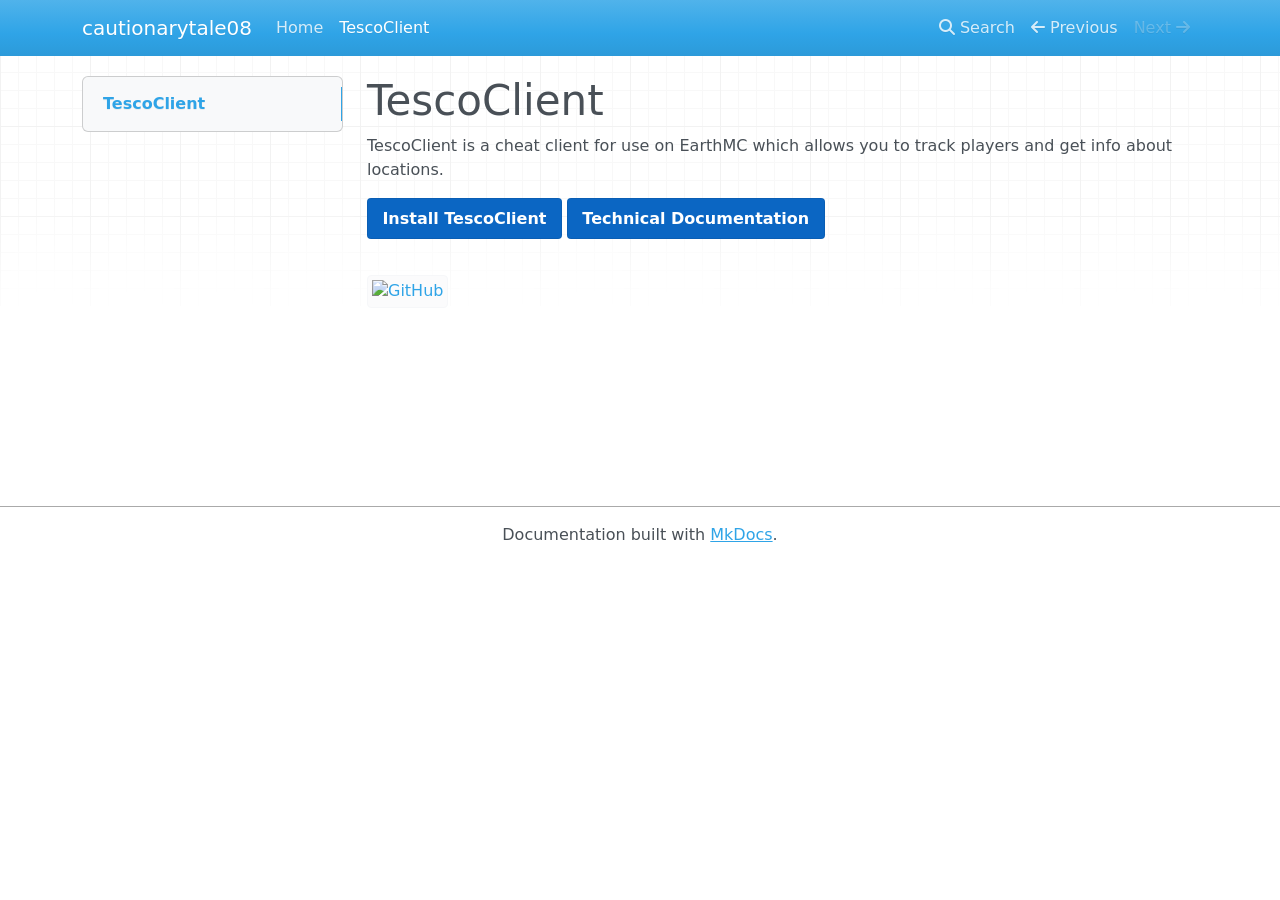
==== tescoclient/index.html @ 6c53c316 "Deployed 817910c with MkDocs version: 1.6.1" ====
<!DOCTYPE html>
<html lang="en" data-bs-theme="light">
    <head>
        <meta charset="utf-8">
        <meta http-equiv="X-UA-Compatible" content="IE=edge">
        <meta name="viewport" content="width=device-width, initial-scale=1.0">
        
        
        <link rel="canonical" href="https://localhost:8000/tescoclient/">
        <link rel="shortcut icon" href="../img/favicon.ico">
        <title>TescoClient - cautionarytale08</title>
        <link href="../css/bootstrap.min.css" rel="stylesheet">
        <link href="../css/fontawesome.min.css" rel="stylesheet">
        <link href="../css/brands.min.css" rel="stylesheet">
        <link href="../css/solid.min.css" rel="stylesheet">
        <link href="../css/v4-font-face.min.css" rel="stylesheet">
        <link href="../css/base.css" rel="stylesheet">
        <link id="hljs-light" rel="stylesheet" href="https://cdnjs.cloudflare.com/ajax/libs/highlight.js/11.8.0/styles/github.min.css" >
        <link id="hljs-dark" rel="stylesheet" href="https://cdnjs.cloudflare.com/ajax/libs/highlight.js/11.8.0/styles/github-dark.min.css" disabled>
        <link href="../css/style.css" rel="stylesheet">
        <script src="https://cdnjs.cloudflare.com/ajax/libs/highlight.js/11.8.0/highlight.min.js"></script>
        <script>hljs.highlightAll();</script> 
    </head>

    <body>
        <div class="navbar fixed-top navbar-expand-lg navbar-dark bg-primary">
            <div class="container">
                <a class="navbar-brand" href="..">cautionarytale08</a>
                <!-- Expander button -->
                <button type="button" class="navbar-toggler" data-bs-toggle="collapse" data-bs-target="#navbar-collapse" aria-controls="navbar-collapse" aria-expanded="false" aria-label="Toggle navigation">
                    <span class="navbar-toggler-icon"></span>
                </button>

                <!-- Expanded navigation -->
                <div id="navbar-collapse" class="navbar-collapse collapse">
                        <!-- Main navigation -->
                        <ul class="nav navbar-nav">
                            <li class="nav-item">
                                <a href=".." class="nav-link">Home</a>
                            </li>
                            <li class="nav-item">
                                <a href="./" class="nav-link active" aria-current="page">TescoClient</a>
                            </li>
                        </ul>

                    <ul class="nav navbar-nav ms-md-auto">
                        <li class="nav-item">
                            <a href="#" class="nav-link" data-bs-toggle="modal" data-bs-target="#mkdocs_search_modal">
                                <i class="fa fa-search"></i> Search
                            </a>
                        </li>
                            <li class="nav-item">
                                <a rel="prev" href=".." class="nav-link">
                                    <i class="fa fa-arrow-left"></i> Previous
                                </a>
                            </li>
                            <li class="nav-item">
                                <a rel="next" class="nav-link disabled">
                                    Next <i class="fa fa-arrow-right"></i>
                                </a>
                            </li>
                    </ul>
                </div>
            </div>
        </div>

        <div class="container">
            <div class="row">
                    <div class="col-md-3"><div class="navbar-expand-md bs-sidebar hidden-print affix" role="complementary">
    <div class="navbar-header">
        <button type="button" class="navbar-toggler collapsed" data-bs-toggle="collapse" data-bs-target="#toc-collapse" title="Table of Contents">
            <span class="fa fa-angle-down"></span>
        </button>
    </div>

    
    <div id="toc-collapse" class="navbar-collapse collapse card bg-body-tertiary">
        <ul class="nav flex-column">
            
            <li class="nav-item" data-bs-level="1"><a href="#tescoclient" class="nav-link">TescoClient</a>
              <ul class="nav flex-column">
              </ul>
            </li>
        </ul>
    </div>
</div></div>
                    <div class="col-md-9" role="main">

<h1 id="tescoclient">TescoClient</h1>
<p>TescoClient is a cheat client for use on EarthMC which allows you to track players and get info about locations. </p>
<p><a class="md-button md-button--primary custom-button" href="install/">Install TescoClient</a>
<a class="md-button custom-button" href="technicalinfo/">Technical Documentation</a></p>
<p><a href="https://github.com/cautionarytale09/tescoclient" target="_blank"><img alt="GitHub" src="https://badgen.net/badge/icon/github?icon=github&amp; label" /></a></p></div>
            </div>
        </div>

        <footer class="col-md-12">
            <hr>
            <p>Documentation built with <a href="https://www.mkdocs.org/">MkDocs</a>.</p>
        </footer>
        <script src="../js/bootstrap.bundle.min.js"></script>
        <script>
            var base_url = "..",
                shortcuts = {"help": 191, "next": 78, "previous": 80, "search": 83};
        </script>
        <script src="../js/base.js"></script>
        <script src="../search/main.js"></script>

        <div class="modal" id="mkdocs_search_modal" tabindex="-1" role="dialog" aria-labelledby="searchModalLabel" aria-hidden="true">
    <div class="modal-dialog modal-lg">
        <div class="modal-content">
            <div class="modal-header">
                <h4 class="modal-title" id="searchModalLabel">Search</h4>
                <button type="button" class="btn-close" data-bs-dismiss="modal" aria-label="Close"></button>
            </div>
            <div class="modal-body">
                <p>From here you can search these documents. Enter your search terms below.</p>
                <form>
                    <div class="form-group">
                        <input type="search" class="form-control" placeholder="Search..." id="mkdocs-search-query" title="Type search term here">
                    </div>
                </form>
                <div id="mkdocs-search-results" data-no-results-text="No results found"></div>
            </div>
            <div class="modal-footer">
            </div>
        </div>
    </div>
</div><div class="modal" id="mkdocs_keyboard_modal" tabindex="-1" role="dialog" aria-labelledby="keyboardModalLabel" aria-hidden="true">
    <div class="modal-dialog">
        <div class="modal-content">
            <div class="modal-header">
                <h4 class="modal-title" id="keyboardModalLabel">Keyboard Shortcuts</h4>
                <button type="button" class="btn-close" data-bs-dismiss="modal" aria-label="Close"></button>
            </div>
            <div class="modal-body">
              <table class="table">
                <thead>
                  <tr>
                    <th style="width: 20%;">Keys</th>
                    <th>Action</th>
                  </tr>
                </thead>
                <tbody>
                  <tr>
                    <td class="help shortcut"><kbd>?</kbd></td>
                    <td>Open this help</td>
                  </tr>
                  <tr>
                    <td class="next shortcut"><kbd>n</kbd></td>
                    <td>Next page</td>
                  </tr>
                  <tr>
                    <td class="prev shortcut"><kbd>p</kbd></td>
                    <td>Previous page</td>
                  </tr>
                  <tr>
                    <td class="search shortcut"><kbd>s</kbd></td>
                    <td>Search</td>
                  </tr>
                </tbody>
              </table>
            </div>
            <div class="modal-footer">
            </div>
        </div>
    </div>
</div>

    </body>
</html>
---- css/brands.min.css ----
/*!
 * Font Awesome Free 6.5.1 by @fontawesome - https://fontawesome.com
 * License - https://fontawesome.com/license/free (Icons: CC BY 4.0, Fonts: SIL OFL 1.1, Code: MIT License)
 * Copyright 2023 Fonticons, Inc.
 */
:host,:root{--fa-style-family-brands:"Font Awesome 6 Brands";--fa-font-brands:normal 400 1em/1 "Font Awesome 6 Brands"}@font-face{font-family:"Font Awesome 6 Brands";font-style:normal;font-weight:400;font-display:block;src:url(../webfonts/fa-brands-400.woff2) format("woff2"),url(../webfonts/fa-brands-400.ttf) format("truetype")}.fa-brands,.fab{font-weight:400}.fa-monero:before{content:"\f3d0"}.fa-hooli:before{content:"\f427"}.fa-yelp:before{content:"\f1e9"}.fa-cc-visa:before{content:"\f1f0"}.fa-lastfm:before{content:"\f202"}.fa-shopware:before{content:"\f5b5"}.fa-creative-commons-nc:before{content:"\f4e8"}.fa-aws:before{content:"\f375"}.fa-redhat:before{content:"\f7bc"}.fa-yoast:before{content:"\f2b1"}.fa-cloudflare:before{content:"\e07d"}.fa-ups:before{content:"\f7e0"}.fa-pixiv:before{content:"\e640"}.fa-wpexplorer:before{content:"\f2de"}.fa-dyalog:before{content:"\f399"}.fa-bity:before{content:"\f37a"}.fa-stackpath:before{content:"\f842"}.fa-buysellads:before{content:"\f20d"}.fa-first-order:before{content:"\f2b0"}.fa-modx:before{content:"\f285"}.fa-guilded:before{content:"\e07e"}.fa-vnv:before{content:"\f40b"}.fa-js-square:before,.fa-square-js:before{content:"\f3b9"}.fa-microsoft:before{content:"\f3ca"}.fa-qq:before{content:"\f1d6"}.fa-orcid:before{content:"\f8d2"}.fa-java:before{content:"\f4e4"}.fa-invision:before{content:"\f7b0"}.fa-creative-commons-pd-alt:before{content:"\f4ed"}.fa-centercode:before{content:"\f380"}.fa-glide-g:before{content:"\f2a6"}.fa-drupal:before{content:"\f1a9"}.fa-hire-a-helper:before{content:"\f3b0"}.fa-creative-commons-by:before{content:"\f4e7"}.fa-unity:before{content:"\e049"}.fa-whmcs:before{content:"\f40d"}.fa-rocketchat:before{content:"\f3e8"}.fa-vk:before{content:"\f189"}.fa-untappd:before{content:"\f405"}.fa-mailchimp:before{content:"\f59e"}.fa-css3-alt:before{content:"\f38b"}.fa-reddit-square:before,.fa-square-reddit:before{content:"\f1a2"}.fa-vimeo-v:before{content:"\f27d"}.fa-contao:before{content:"\f26d"}.fa-square-font-awesome:before{content:"\e5ad"}.fa-deskpro:before{content:"\f38f"}.fa-brave:before{content:"\e63c"}.fa-sistrix:before{content:"\f3ee"}.fa-instagram-square:before,.fa-square-instagram:before{content:"\e055"}.fa-battle-net:before{content:"\f835"}.fa-the-red-yeti:before{content:"\f69d"}.fa-hacker-news-square:before,.fa-square-hacker-news:before{content:"\f3af"}.fa-edge:before{content:"\f282"}.fa-threads:before{content:"\e618"}.fa-napster:before{content:"\f3d2"}.fa-snapchat-square:before,.fa-square-snapchat:before{content:"\f2ad"}.fa-google-plus-g:before{content:"\f0d5"}.fa-artstation:before{content:"\f77a"}.fa-markdown:before{content:"\f60f"}.fa-sourcetree:before{content:"\f7d3"}.fa-google-plus:before{content:"\f2b3"}.fa-diaspora:before{content:"\f791"}.fa-foursquare:before{content:"\f180"}.fa-stack-overflow:before{content:"\f16c"}.fa-github-alt:before{content:"\f113"}.fa-phoenix-squadron:before{content:"\f511"}.fa-pagelines:before{content:"\f18c"}.fa-algolia:before{content:"\f36c"}.fa-red-river:before{content:"\f3e3"}.fa-creative-commons-sa:before{content:"\f4ef"}.fa-safari:before{content:"\f267"}.fa-google:before{content:"\f1a0"}.fa-font-awesome-alt:before,.fa-square-font-awesome-stroke:before{content:"\f35c"}.fa-atlassian:before{content:"\f77b"}.fa-linkedin-in:before{content:"\f0e1"}.fa-digital-ocean:before{content:"\f391"}.fa-nimblr:before{content:"\f5a8"}.fa-chromecast:before{content:"\f838"}.fa-evernote:before{content:"\f839"}.fa-hacker-news:before{content:"\f1d4"}.fa-creative-commons-sampling:before{content:"\f4f0"}.fa-adversal:before{content:"\f36a"}.fa-creative-commons:before{content:"\f25e"}.fa-watchman-monitoring:before{content:"\e087"}.fa-fonticons:before{content:"\f280"}.fa-weixin:before{content:"\f1d7"}.fa-shirtsinbulk:before{content:"\f214"}.fa-codepen:before{content:"\f1cb"}.fa-git-alt:before{content:"\f841"}.fa-lyft:before{content:"\f3c3"}.fa-rev:before{content:"\f5b2"}.fa-windows:before{content:"\f17a"}.fa-wizards-of-the-coast:before{content:"\f730"}.fa-square-viadeo:before,.fa-viadeo-square:before{content:"\f2aa"}.fa-meetup:before{content:"\f2e0"}.fa-centos:before{content:"\f789"}.fa-adn:before{content:"\f170"}.fa-cloudsmith:before{content:"\f384"}.fa-opensuse:before{content:"\e62b"}.fa-pied-piper-alt:before{content:"\f1a8"}.fa-dribbble-square:before,.fa-square-dribbble:before{content:"\f397"}.fa-codiepie:before{content:"\f284"}.fa-node:before{content:"\f419"}.fa-mix:before{content:"\f3cb"}.fa-steam:before{content:"\f1b6"}.fa-cc-apple-pay:before{content:"\f416"}.fa-scribd:before{content:"\f28a"}.fa-debian:before{content:"\e60b"}.fa-openid:before{content:"\f19b"}.fa-instalod:before{content:"\e081"}.fa-expeditedssl:before{content:"\f23e"}.fa-sellcast:before{content:"\f2da"}.fa-square-twitter:before,.fa-twitter-square:before{content:"\f081"}.fa-r-project:before{content:"\f4f7"}.fa-delicious:before{content:"\f1a5"}.fa-freebsd:before{content:"\f3a4"}.fa-vuejs:before{content:"\f41f"}.fa-accusoft:before{content:"\f369"}.fa-ioxhost:before{content:"\f208"}.fa-fonticons-fi:before{content:"\f3a2"}.fa-app-store:before{content:"\f36f"}.fa-cc-mastercard:before{content:"\f1f1"}.fa-itunes-note:before{content:"\f3b5"}.fa-golang:before{content:"\e40f"}.fa-kickstarter:before{content:"\f3bb"}.fa-grav:before{content:"\f2d6"}.fa-weibo:before{content:"\f18a"}.fa-uncharted:before{content:"\e084"}.fa-firstdraft:before{content:"\f3a1"}.fa-square-youtube:before,.fa-youtube-square:before{content:"\f431"}.fa-wikipedia-w:before{content:"\f266"}.fa-rendact:before,.fa-wpressr:before{content:"\f3e4"}.fa-angellist:before{content:"\f209"}.fa-galactic-republic:before{content:"\f50c"}.fa-nfc-directional:before{content:"\e530"}.fa-skype:before{content:"\f17e"}.fa-joget:before{content:"\f3b7"}.fa-fedora:before{content:"\f798"}.fa-stripe-s:before{content:"\f42a"}.fa-meta:before{content:"\e49b"}.fa-laravel:before{content:"\f3bd"}.fa-hotjar:before{content:"\f3b1"}.fa-bluetooth-b:before{content:"\f294"}.fa-square-letterboxd:before{content:"\e62e"}.fa-sticker-mule:before{content:"\f3f7"}.fa-creative-commons-zero:before{content:"\f4f3"}.fa-hips:before{content:"\f452"}.fa-behance:before{content:"\f1b4"}.fa-reddit:before{content:"\f1a1"}.fa-discord:before{content:"\f392"}.fa-chrome:before{content:"\f268"}.fa-app-store-ios:before{content:"\f370"}.fa-cc-discover:before{content:"\f1f2"}.fa-wpbeginner:before{content:"\f297"}.fa-confluence:before{content:"\f78d"}.fa-shoelace:before{content:"\e60c"}.fa-mdb:before{content:"\f8ca"}.fa-dochub:before{content:"\f394"}.fa-accessible-icon:before{content:"\f368"}.fa-ebay:before{content:"\f4f4"}.fa-amazon:before{content:"\f270"}.fa-unsplash:before{content:"\e07c"}.fa-yarn:before{content:"\f7e3"}.fa-square-steam:before,.fa-steam-square:before{content:"\f1b7"}.fa-500px:before{content:"\f26e"}.fa-square-vimeo:before,.fa-vimeo-square:before{content:"\f194"}.fa-asymmetrik:before{content:"\f372"}.fa-font-awesome-flag:before,.fa-font-awesome-logo-full:before,.fa-font-awesome:before{content:"\f2b4"}.fa-gratipay:before{content:"\f184"}.fa-apple:before{content:"\f179"}.fa-hive:before{content:"\e07f"}.fa-gitkraken:before{content:"\f3a6"}.fa-keybase:before{content:"\f4f5"}.fa-apple-pay:before{content:"\f415"}.fa-padlet:before{content:"\e4a0"}.fa-amazon-pay:before{content:"\f42c"}.fa-github-square:before,.fa-square-github:before{content:"\f092"}.fa-stumbleupon:before{content:"\f1a4"}.fa-fedex:before{content:"\f797"}.fa-phoenix-framework:before{content:"\f3dc"}.fa-shopify:before{content:"\e057"}.fa-neos:before{content:"\f612"}.fa-square-threads:before{content:"\e619"}.fa-hackerrank:before{content:"\f5f7"}.fa-researchgate:before{content:"\f4f8"}.fa-swift:before{content:"\f8e1"}.fa-angular:before{content:"\f420"}.fa-speakap:before{content:"\f3f3"}.fa-angrycreative:before{content:"\f36e"}.fa-y-combinator:before{content:"\f23b"}.fa-empire:before{content:"\f1d1"}.fa-envira:before{content:"\f299"}.fa-google-scholar:before{content:"\e63b"}.fa-gitlab-square:before,.fa-square-gitlab:before{content:"\e5ae"}.fa-studiovinari:before{content:"\f3f8"}.fa-pied-piper:before{content:"\f2ae"}.fa-wordpress:before{content:"\f19a"}.fa-product-hunt:before{content:"\f288"}.fa-firefox:before{content:"\f269"}.fa-linode:before{content:"\f2b8"}.fa-goodreads:before{content:"\f3a8"}.fa-odnoklassniki-square:before,.fa-square-odnoklassniki:before{content:"\f264"}.fa-jsfiddle:before{content:"\f1cc"}.fa-sith:before{content:"\f512"}.fa-themeisle:before{content:"\f2b2"}.fa-page4:before{content:"\f3d7"}.fa-hashnode:before{content:"\e499"}.fa-react:before{content:"\f41b"}.fa-cc-paypal:before{content:"\f1f4"}.fa-squarespace:before{content:"\f5be"}.fa-cc-stripe:before{content:"\f1f5"}.fa-creative-commons-share:before{content:"\f4f2"}.fa-bitcoin:before{content:"\f379"}.fa-keycdn:before{content:"\f3ba"}.fa-opera:before{content:"\f26a"}.fa-itch-io:before{content:"\f83a"}.fa-umbraco:before{content:"\f8e8"}.fa-galactic-senate:before{content:"\f50d"}.fa-ubuntu:before{content:"\f7df"}.fa-draft2digital:before{content:"\f396"}.fa-stripe:before{content:"\f429"}.fa-houzz:before{content:"\f27c"}.fa-gg:before{content:"\f260"}.fa-dhl:before{content:"\f790"}.fa-pinterest-square:before,.fa-square-pinterest:before{content:"\f0d3"}.fa-xing:before{content:"\f168"}.fa-blackberry:before{content:"\f37b"}.fa-creative-commons-pd:before{content:"\f4ec"}.fa-playstation:before{content:"\f3df"}.fa-quinscape:before{content:"\f459"}.fa-less:before{content:"\f41d"}.fa-blogger-b:before{content:"\f37d"}.fa-opencart:before{content:"\f23d"}.fa-vine:before{content:"\f1ca"}.fa-signal-messenger:before{content:"\e663"}.fa-paypal:before{content:"\f1ed"}.fa-gitlab:before{content:"\f296"}.fa-typo3:before{content:"\f42b"}.fa-reddit-alien:before{content:"\f281"}.fa-yahoo:before{content:"\f19e"}.fa-dailymotion:before{content:"\e052"}.fa-affiliatetheme:before{content:"\f36b"}.fa-pied-piper-pp:before{content:"\f1a7"}.fa-bootstrap:before{content:"\f836"}.fa-odnoklassniki:before{content:"\f263"}.fa-nfc-symbol:before{content:"\e531"}.fa-mintbit:before{content:"\e62f"}.fa-ethereum:before{content:"\f42e"}.fa-speaker-deck:before{content:"\f83c"}.fa-creative-commons-nc-eu:before{content:"\f4e9"}.fa-patreon:before{content:"\f3d9"}.fa-avianex:before{content:"\f374"}.fa-ello:before{content:"\f5f1"}.fa-gofore:before{content:"\f3a7"}.fa-bimobject:before{content:"\f378"}.fa-brave-reverse:before{content:"\e63d"}.fa-facebook-f:before{content:"\f39e"}.fa-google-plus-square:before,.fa-square-google-plus:before{content:"\f0d4"}.fa-mandalorian:before{content:"\f50f"}.fa-first-order-alt:before{content:"\f50a"}.fa-osi:before{content:"\f41a"}.fa-google-wallet:before{content:"\f1ee"}.fa-d-and-d-beyond:before{content:"\f6ca"}.fa-periscope:before{content:"\f3da"}.fa-fulcrum:before{content:"\f50b"}.fa-cloudscale:before{content:"\f383"}.fa-forumbee:before{content:"\f211"}.fa-mizuni:before{content:"\f3cc"}.fa-schlix:before{content:"\f3ea"}.fa-square-xing:before,.fa-xing-square:before{content:"\f169"}.fa-bandcamp:before{content:"\f2d5"}.fa-wpforms:before{content:"\f298"}.fa-cloudversify:before{content:"\f385"}.fa-usps:before{content:"\f7e1"}.fa-megaport:before{content:"\f5a3"}.fa-magento:before{content:"\f3c4"}.fa-spotify:before{content:"\f1bc"}.fa-optin-monster:before{content:"\f23c"}.fa-fly:before{content:"\f417"}.fa-aviato:before{content:"\f421"}.fa-itunes:before{content:"\f3b4"}.fa-cuttlefish:before{content:"\f38c"}.fa-blogger:before{content:"\f37c"}.fa-flickr:before{content:"\f16e"}.fa-viber:before{content:"\f409"}.fa-soundcloud:before{content:"\f1be"}.fa-digg:before{content:"\f1a6"}.fa-tencent-weibo:before{content:"\f1d5"}.fa-letterboxd:before{content:"\e62d"}.fa-symfony:before{content:"\f83d"}.fa-maxcdn:before{content:"\f136"}.fa-etsy:before{content:"\f2d7"}.fa-facebook-messenger:before{content:"\f39f"}.fa-audible:before{content:"\f373"}.fa-think-peaks:before{content:"\f731"}.fa-bilibili:before{content:"\e3d9"}.fa-erlang:before{content:"\f39d"}.fa-x-twitter:before{content:"\e61b"}.fa-cotton-bureau:before{content:"\f89e"}.fa-dashcube:before{content:"\f210"}.fa-42-group:before,.fa-innosoft:before{content:"\e080"}.fa-stack-exchange:before{content:"\f18d"}.fa-elementor:before{content:"\f430"}.fa-pied-piper-square:before,.fa-square-pied-piper:before{content:"\e01e"}.fa-creative-commons-nd:before{content:"\f4eb"}.fa-palfed:before{content:"\f3d8"}.fa-superpowers:before{content:"\f2dd"}.fa-resolving:before{content:"\f3e7"}.fa-xbox:before{content:"\f412"}.fa-searchengin:before{content:"\f3eb"}.fa-tiktok:before{content:"\e07b"}.fa-facebook-square:before,.fa-square-facebook:before{content:"\f082"}.fa-renren:before{content:"\f18b"}.fa-linux:before{content:"\f17c"}.fa-glide:before{content:"\f2a5"}.fa-linkedin:before{content:"\f08c"}.fa-hubspot:before{content:"\f3b2"}.fa-deploydog:before{content:"\f38e"}.fa-twitch:before{content:"\f1e8"}.fa-ravelry:before{content:"\f2d9"}.fa-mixer:before{content:"\e056"}.fa-lastfm-square:before,.fa-square-lastfm:before{content:"\f203"}.fa-vimeo:before{content:"\f40a"}.fa-mendeley:before{content:"\f7b3"}.fa-uniregistry:before{content:"\f404"}.fa-figma:before{content:"\f799"}.fa-creative-commons-remix:before{content:"\f4ee"}.fa-cc-amazon-pay:before{content:"\f42d"}.fa-dropbox:before{content:"\f16b"}.fa-instagram:before{content:"\f16d"}.fa-cmplid:before{content:"\e360"}.fa-upwork:before{content:"\e641"}.fa-facebook:before{content:"\f09a"}.fa-gripfire:before{content:"\f3ac"}.fa-jedi-order:before{content:"\f50e"}.fa-uikit:before{content:"\f403"}.fa-fort-awesome-alt:before{content:"\f3a3"}.fa-phabricator:before{content:"\f3db"}.fa-ussunnah:before{content:"\f407"}.fa-earlybirds:before{content:"\f39a"}.fa-trade-federation:before{content:"\f513"}.fa-autoprefixer:before{content:"\f41c"}.fa-whatsapp:before{content:"\f232"}.fa-slideshare:before{content:"\f1e7"}.fa-google-play:before{content:"\f3ab"}.fa-viadeo:before{content:"\f2a9"}.fa-line:before{content:"\f3c0"}.fa-google-drive:before{content:"\f3aa"}.fa-servicestack:before{content:"\f3ec"}.fa-simplybuilt:before{content:"\f215"}.fa-bitbucket:before{content:"\f171"}.fa-imdb:before{content:"\f2d8"}.fa-deezer:before{content:"\e077"}.fa-raspberry-pi:before{content:"\f7bb"}.fa-jira:before{content:"\f7b1"}.fa-docker:before{content:"\f395"}.fa-screenpal:before{content:"\e570"}.fa-bluetooth:before{content:"\f293"}.fa-gitter:before{content:"\f426"}.fa-d-and-d:before{content:"\f38d"}.fa-microblog:before{content:"\e01a"}.fa-cc-diners-club:before{content:"\f24c"}.fa-gg-circle:before{content:"\f261"}.fa-pied-piper-hat:before{content:"\f4e5"}.fa-kickstarter-k:before{content:"\f3bc"}.fa-yandex:before{content:"\f413"}.fa-readme:before{content:"\f4d5"}.fa-html5:before{content:"\f13b"}.fa-sellsy:before{content:"\f213"}.fa-sass:before{content:"\f41e"}.fa-wirsindhandwerk:before,.fa-wsh:before{content:"\e2d0"}.fa-buromobelexperte:before{content:"\f37f"}.fa-salesforce:before{content:"\f83b"}.fa-octopus-deploy:before{content:"\e082"}.fa-medapps:before{content:"\f3c6"}.fa-ns8:before{content:"\f3d5"}.fa-pinterest-p:before{content:"\f231"}.fa-apper:before{content:"\f371"}.fa-fort-awesome:before{content:"\f286"}.fa-waze:before{content:"\f83f"}.fa-cc-jcb:before{content:"\f24b"}.fa-snapchat-ghost:before,.fa-snapchat:before{content:"\f2ab"}.fa-fantasy-flight-games:before{content:"\f6dc"}.fa-rust:before{content:"\e07a"}.fa-wix:before{content:"\f5cf"}.fa-behance-square:before,.fa-square-behance:before{content:"\f1b5"}.fa-supple:before{content:"\f3f9"}.fa-webflow:before{content:"\e65c"}.fa-rebel:before{content:"\f1d0"}.fa-css3:before{content:"\f13c"}.fa-staylinked:before{content:"\f3f5"}.fa-kaggle:before{content:"\f5fa"}.fa-space-awesome:before{content:"\e5ac"}.fa-deviantart:before{content:"\f1bd"}.fa-cpanel:before{content:"\f388"}.fa-goodreads-g:before{content:"\f3a9"}.fa-git-square:before,.fa-square-git:before{content:"\f1d2"}.fa-square-tumblr:before,.fa-tumblr-square:before{content:"\f174"}.fa-trello:before{content:"\f181"}.fa-creative-commons-nc-jp:before{content:"\f4ea"}.fa-get-pocket:before{content:"\f265"}.fa-perbyte:before{content:"\e083"}.fa-grunt:before{content:"\f3ad"}.fa-weebly:before{content:"\f5cc"}.fa-connectdevelop:before{content:"\f20e"}.fa-leanpub:before{content:"\f212"}.fa-black-tie:before{content:"\f27e"}.fa-themeco:before{content:"\f5c6"}.fa-python:before{content:"\f3e2"}.fa-android:before{content:"\f17b"}.fa-bots:before{content:"\e340"}.fa-free-code-camp:before{content:"\f2c5"}.fa-hornbill:before{content:"\f592"}.fa-js:before{content:"\f3b8"}.fa-ideal:before{content:"\e013"}.fa-git:before{content:"\f1d3"}.fa-dev:before{content:"\f6cc"}.fa-sketch:before{content:"\f7c6"}.fa-yandex-international:before{content:"\f414"}.fa-cc-amex:before{content:"\f1f3"}.fa-uber:before{content:"\f402"}.fa-github:before{content:"\f09b"}.fa-php:before{content:"\f457"}.fa-alipay:before{content:"\f642"}.fa-youtube:before{content:"\f167"}.fa-skyatlas:before{content:"\f216"}.fa-firefox-browser:before{content:"\e007"}.fa-replyd:before{content:"\f3e6"}.fa-suse:before{content:"\f7d6"}.fa-jenkins:before{content:"\f3b6"}.fa-twitter:before{content:"\f099"}.fa-rockrms:before{content:"\f3e9"}.fa-pinterest:before{content:"\f0d2"}.fa-buffer:before{content:"\f837"}.fa-npm:before{content:"\f3d4"}.fa-yammer:before{content:"\f840"}.fa-btc:before{content:"\f15a"}.fa-dribbble:before{content:"\f17d"}.fa-stumbleupon-circle:before{content:"\f1a3"}.fa-internet-explorer:before{content:"\f26b"}.fa-stubber:before{content:"\e5c7"}.fa-telegram-plane:before,.fa-telegram:before{content:"\f2c6"}.fa-old-republic:before{content:"\f510"}.fa-odysee:before{content:"\e5c6"}.fa-square-whatsapp:before,.fa-whatsapp-square:before{content:"\f40c"}.fa-node-js:before{content:"\f3d3"}.fa-edge-legacy:before{content:"\e078"}.fa-slack-hash:before,.fa-slack:before{content:"\f198"}.fa-medrt:before{content:"\f3c8"}.fa-usb:before{content:"\f287"}.fa-tumblr:before{content:"\f173"}.fa-vaadin:before{content:"\f408"}.fa-quora:before{content:"\f2c4"}.fa-square-x-twitter:before{content:"\e61a"}.fa-reacteurope:before{content:"\f75d"}.fa-medium-m:before,.fa-medium:before{content:"\f23a"}.fa-amilia:before{content:"\f36d"}.fa-mixcloud:before{content:"\f289"}.fa-flipboard:before{content:"\f44d"}.fa-viacoin:before{content:"\f237"}.fa-critical-role:before{content:"\f6c9"}.fa-sitrox:before{content:"\e44a"}.fa-discourse:before{content:"\f393"}.fa-joomla:before{content:"\f1aa"}.fa-mastodon:before{content:"\f4f6"}.fa-airbnb:before{content:"\f834"}.fa-wolf-pack-battalion:before{content:"\f514"}.fa-buy-n-large:before{content:"\f8a6"}.fa-gulp:before{content:"\f3ae"}.fa-creative-commons-sampling-plus:before{content:"\f4f1"}.fa-strava:before{content:"\f428"}.fa-ember:before{content:"\f423"}.fa-canadian-maple-leaf:before{content:"\f785"}.fa-teamspeak:before{content:"\f4f9"}.fa-pushed:before{content:"\f3e1"}.fa-wordpress-simple:before{content:"\f411"}.fa-nutritionix:before{content:"\f3d6"}.fa-wodu:before{content:"\e088"}.fa-google-pay:before{content:"\e079"}.fa-intercom:before{content:"\f7af"}.fa-zhihu:before{content:"\f63f"}.fa-korvue:before{content:"\f42f"}.fa-pix:before{content:"\e43a"}.fa-steam-symbol:before{content:"\f3f6"}
---- css/solid.min.css ----
/*!
 * Font Awesome Free 6.5.1 by @fontawesome - https://fontawesome.com
 * License - https://fontawesome.com/license/free (Icons: CC BY 4.0, Fonts: SIL OFL 1.1, Code: MIT License)
 * Copyright 2023 Fonticons, Inc.
 */
:host,:root{--fa-style-family-classic:"Font Awesome 6 Free";--fa-font-solid:normal 900 1em/1 "Font Awesome 6 Free"}@font-face{font-family:"Font Awesome 6 Free";font-style:normal;font-weight:900;font-display:block;src:url(../webfonts/fa-solid-900.woff2) format("woff2"),url(../webfonts/fa-solid-900.ttf) format("truetype")}.fa-solid,.fas{font-weight:900}
---- css/v4-font-face.min.css ----
/*!
 * Font Awesome Free 6.5.1 by @fontawesome - https://fontawesome.com
 * License - https://fontawesome.com/license/free (Icons: CC BY 4.0, Fonts: SIL OFL 1.1, Code: MIT License)
 * Copyright 2023 Fonticons, Inc.
 */
@font-face{font-family:"FontAwesome";font-display:block;src:url(../webfonts/fa-solid-900.woff2) format("woff2"),url(../webfonts/fa-solid-900.ttf) format("truetype")}@font-face{font-family:"FontAwesome";font-display:block;src:url(../webfonts/fa-brands-400.woff2) format("woff2"),url(../webfonts/fa-brands-400.ttf) format("truetype")}@font-face{font-family:"FontAwesome";font-display:block;src:url(../webfonts/fa-regular-400.woff2) format("woff2"),url(../webfonts/fa-regular-400.ttf) format("truetype");unicode-range:u+f003,u+f006,u+f014,u+f016-f017,u+f01a-f01b,u+f01d,u+f022,u+f03e,u+f044,u+f046,u+f05c-f05d,u+f06e,u+f070,u+f087-f088,u+f08a,u+f094,u+f096-f097,u+f09d,u+f0a0,u+f0a2,u+f0a4-f0a7,u+f0c5,u+f0c7,u+f0e5-f0e6,u+f0eb,u+f0f6-f0f8,u+f10c,u+f114-f115,u+f118-f11a,u+f11c-f11d,u+f133,u+f147,u+f14e,u+f150-f152,u+f185-f186,u+f18e,u+f190-f192,u+f196,u+f1c1-f1c9,u+f1d9,u+f1db,u+f1e3,u+f1ea,u+f1f7,u+f1f9,u+f20a,u+f247-f248,u+f24a,u+f24d,u+f255-f25b,u+f25d,u+f271-f274,u+f278,u+f27b,u+f28c,u+f28e,u+f29c,u+f2b5,u+f2b7,u+f2ba,u+f2bc,u+f2be,u+f2c0-f2c1,u+f2c3,u+f2d0,u+f2d2,u+f2d4,u+f2dc}@font-face{font-family:"FontAwesome";font-display:block;src:url(../webfonts/fa-v4compatibility.woff2) format("woff2"),url(../webfonts/fa-v4compatibility.ttf) format("truetype");unicode-range:u+f041,u+f047,u+f065-f066,u+f07d-f07e,u+f080,u+f08b,u+f08e,u+f090,u+f09a,u+f0ac,u+f0ae,u+f0b2,u+f0d0,u+f0d6,u+f0e4,u+f0ec,u+f10a-f10b,u+f123,u+f13e,u+f148-f149,u+f14c,u+f156,u+f15e,u+f160-f161,u+f163,u+f175-f178,u+f195,u+f1f8,u+f219,u+f27a}
---- css/base.css ----
html {
    /* The nav header is 3.5rem high, plus 20px for the margin-top of the
       main container. */
    scroll-padding-top: calc(3.5rem + 20px);
}

/* Replacement for `body { background-attachment: fixed; }`, which has
   performance issues when scrolling on large displays. See #1394. */
body::before {
    content: ' ';
    position: fixed;
    width: 100%;
    height: 100%;
    top: 0;
    left: 0;
    background-color: var(--bs-body-bg);
    background: url(../img/grid.png) repeat-x;
    will-change: transform;
    z-index: -1;
}

body > .container {
    margin-top: 20px;
    min-height: 400px;
}

.navbar.fixed-top {
    position: -webkit-sticky;
    position: sticky;
}

.source-links {
    float: right;
}

.col-md-9 img {
    max-width: 100%;
    display: inline-block;
    padding: 4px;
    line-height: 1.428571429;
    background-color: var(--bs-secondary-bg-subtle);
    border: 1px solid var(--bs-secondary-border-subtle);
    border-radius: 4px;
    margin: 20px auto 30px auto;
}

h1 {
    color: inherit;
    font-weight: 400;
    font-size: 42px;
}

h2, h3, h4, h5, h6 {
    color: inherit;
    font-weight: 300;
}

hr {
    border-top: 1px solid #aaa;
    opacity: 1;
}

pre, .rst-content tt {
    max-width: 100%;
    background-color: var(--bs-body-bg);
    border: solid 1px var(--bs-border-color);
    color: var(--bs-body-color);
    overflow-x: auto;
}

code.code-large, .rst-content tt.code-large {
    font-size: 90%;
}

code {
    padding: 2px 5px;
    background-color: rgba(var(--bs-body-bg-rgb), 0.75);
    border: solid 1px var(--bs-border-color);
    color: var(--bs-body-color);
    white-space: pre-wrap;
    word-wrap: break-word;
}

pre code {
    display: block;
    border: none;
    white-space: pre;
    word-wrap: normal;
    font-family: SFMono-Regular, Menlo, Monaco, Consolas, "Liberation Mono", "Courier New", monospace;
    font-size: 12px;
}

kbd {
    padding: 2px 4px;
    font-size: 90%;
    color: var(--bs-secondary-text-emphasis);
    background-color: var(--bs-secondary-bg-subtle);
    border-radius: 3px;
    -webkit-box-shadow: inset 0 -1px 0 rgba(0,0,0,.25);
    box-shadow: inset 0 -1px 0 rgba(0,0,0,.25);
}

a code {
    color: inherit;
}

a:hover code, a:focus code {
    color: inherit;
}

footer {
    margin-top: 30px;
    margin-bottom: 10px;
    text-align: center;
    font-weight: 200;
}

.modal-dialog {
    margin-top: 60px;
}

/*
 * Side navigation
 *
 * Scrollspy and affixed enhanced navigation to highlight sections and secondary
 * sections of docs content.
 */

.bs-sidebar.affix {
    position: -webkit-sticky;
    position: sticky;
    /* The nav header is 3.5rem high, plus 20px for the margin-top of the
       main container. */
    top: calc(3.5rem + 20px);
}

.bs-sidebar.card {
    padding: 0;
    max-height: 90%;
    overflow-y: auto;
}

/* Toggle (vertically flip) sidebar collapse icon */
.bs-sidebar .navbar-toggler span {
    -moz-transform: scale(1, -1);
    -webkit-transform: scale(1, -1);
    -o-transform: scale(1, -1);
    -ms-transform: scale(1, -1);
    transform: scale(1, -1);
}

.bs-sidebar .navbar-toggler.collapsed span {
    -moz-transform: scale(1, 1);
    -webkit-transform: scale(1, 1);
    -o-transform: scale(1, 1);
    -ms-transform: scale(1, 1);
    transform: scale(1, 1);
}

/* First level of nav */
.bs-sidebar > .navbar-collapse > .nav {
    padding-top:    10px;
    padding-bottom: 10px;
    border-radius: 5px;
    width: 100%;
}

/* All levels of nav */
.bs-sidebar .nav > li > a {
    display: block;
    padding: 5px 20px;
    z-index: 1;
}
.bs-sidebar .nav > li > a:hover,
.bs-sidebar .nav > li > a:focus {
    text-decoration: none;
    border-right: 1px solid;
}
.bs-sidebar .nav > li > a.active,
.bs-sidebar .nav > li > a.active:hover,
.bs-sidebar .nav > li > a.active:focus {
    font-weight: bold;
    background-color: transparent;
    border-right: 1px solid;
}

.bs-sidebar .nav .nav .nav {
    margin-left: 1em;
}

.bs-sidebar .nav > li > a {
    font-weight: bold;
}

.bs-sidebar .nav .nav > li > a {
    font-weight: normal;
}

.headerlink {
    font-family: FontAwesome;
    font-size: 14px;
    display: none;
    padding-left: .5em;
    text-decoration: none;
    vertical-align: middle;
}

h1:hover .headerlink, h2:hover .headerlink, h3:hover .headerlink, h4:hover .headerlink, h5:hover .headerlink, h6:hover .headerlink {
    display:inline-block;
}

blockquote {
    padding-left: 10px;
    border-left: 4px solid #e6e6e6;
}

.admonition, details {
    padding: 15px;
    margin-bottom: 20px;
    border: 1px solid transparent;
    border-radius: 4px;
    text-align: left;
}

.admonition.note, details.note {
    color: var(--bs-primary-text-emphasis);
    background-color: var(--bs-primary-bg-subtle);
    border-color: var(--bs-primary-border-subtle);
}

.admonition.note h1, .admonition.note h2, .admonition.note h3,
.admonition.note h4, .admonition.note h5, .admonition.note h6,
details.note h1, details.note h2, details.note h3,
details.note h4, details.note h5, details.note h6 {
    color: var(--bs-primary-text-emphasis);
}

.admonition.info, details.info {
    color: var(--bs-info-text-emphasis);
    background-color: var(--bs-info-bg-subtle);
    border-color: var(--bs-info-border-subtle);
}

.admonition.info h1, .admonition.info h2, .admonition.info h3,
.admonition.info h4, .admonition.info h5, .admonition.info h6,
details.info h1, details.info h2, details.info h3,
details.info h4, details.info h5, details.info h6 {
    color: var(--bs-info-text-emphasis);
}

.admonition.warning, details.warning {
    color: var(--bs-warning-text-emphasis);
    background-color: var(--bs-warning-bg-subtle);
    border-color: var(--bs-warning-border-subtle);
}

.admonition.warning h1, .admonition.warning h2, .admonition.warning h3,
.admonition.warning h4, .admonition.warning h5, .admonition.warning h6,
details.warning h1, details.warning h2, details.warning h3,
details.warning h4, details.warning h5, details.warning h6 {
    color: var(--bs-warning-text-emphasis);
}

.admonition.danger, details.danger {
    color: var(--bs-danger-text-emphasis);
    background-color: var(--bs-danger-bg-subtle);
    border-color: var(--bs-danger-border-subtle);
}

.admonition.danger h1, .admonition.danger h2, .admonition.danger h3,
.admonition.danger h4, .admonition.danger h5, .admonition.danger h6,
details.danger h1, details.danger h2, details.danger h3,
details.danger h4, details.danger h5, details.danger h6 {
    color: var(--bs-danger-text-emphasis);
}

.admonition, details {
    color: var(--bs-light-text-emphasis);
    background-color: var(--bs-light-bg-subtle);
    border-color: var(--bs-light-border-subtle);
}

.admonition h1, .admonition h2, .admonition h3,
.admonition h4, .admonition h5, .admonition h6,
details h1, details h2, details h3,
details h4, details h5, details h6 {
    color: var(--bs-light-text-emphasis);
}

.admonition-title, summary {
    font-weight: bold;
    text-align: left;
}

.admonition>p:last-child, details>p:last-child {
    margin-bottom: 0;
}

@media (max-width: 991.98px) {
    .navbar-collapse.show {
        overflow-y: auto;
        max-height: calc(100vh - 3.5rem);
    }
}

.dropdown-item.open {
    color: var(--bs-dropdown-link-active-color);
    background-color: var(--bs-dropdown-link-active-bg);
}

.dropdown-submenu > .dropdown-menu {
    margin: 0 0 0 1.5rem;
    padding: 0;
    border-width: 0;
}

.dropdown-submenu > a::after {
    display: block;
    content: " ";
    float: right;
    width: 0;
    height: 0;
    border-color: transparent;
    border-style: solid;
    border-width: 5px 0 5px 5px;
    border-left-color: var(--bs-dropdown-link-active-color);
    margin-top: 5px;
    margin-right: -10px;
}

.dropdown-submenu:hover > a::after {
    border-left-color: var(--bs-dropdown-link-active-color);
}

@media (min-width: 992px) {
    .dropdown-menu {
        overflow-y: auto;
        max-height: calc(100vh - 3.5rem);
    }

    .dropdown-submenu {
        position: relative;
    }

    .dropdown-submenu > .dropdown-menu {
        position: fixed !important;
        margin-top: -9px;
        margin-left: -2px;
        border-width: 1px;
        padding: 0.5rem 0;
    }

    .dropdown-submenu.pull-left {
        float: none;
    }

    .dropdown-submenu.pull-left > .dropdown-menu {
        left: -100%;
        margin-left: 10px;
    }
}

@media print {
    /* Remove sidebar when print */
    .col-md-3 { display: none; }
}
---- css/style.css ----
.custom-button {
  display: inline-block;
  padding: 0.45rem 0.9rem;
  border-radius: 4px;
  background: #0b66c3;    /* change color to match your theme */
  color: white;
  text-decoration: none;
  font-weight: 600;
  border: 1px solid rgba(0,0,0,0.08);
}
.custom-button:hover { background: #0959a8; }
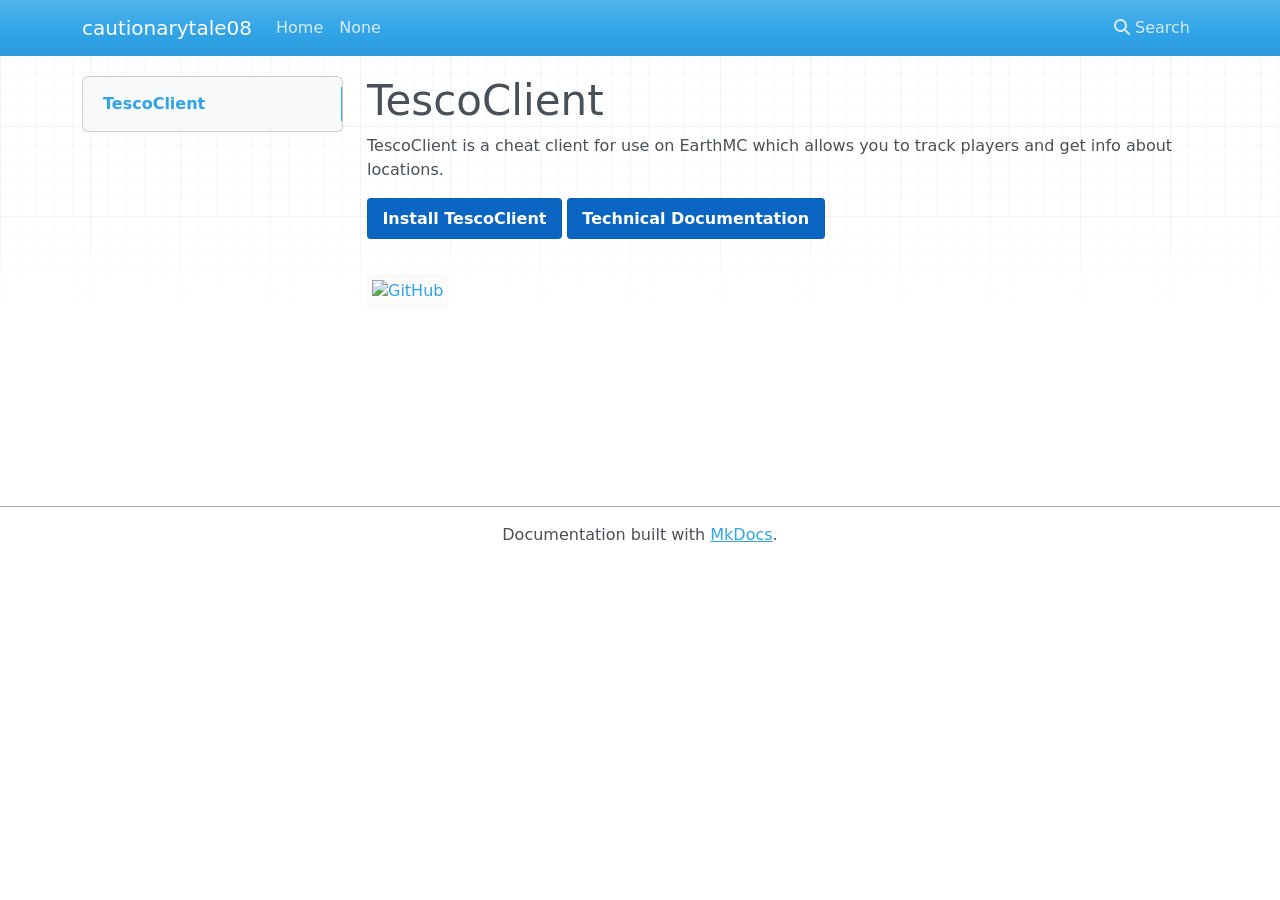
==== commit c07b2a43: "Deployed 817910c with MkDocs version: 1.6.1" ====
--- a/tescoclient/index.html
+++ b/tescoclient/index.html
@@ -39,7 +39,7 @@
                                 <a href=".." class="nav-link">Home</a>
                             </li>
                             <li class="nav-item">
-                                <a href="./" class="nav-link active" aria-current="page">TescoClient</a>
+                                <a href="/tescoclient/index.md/" class="nav-link">None</a>
                             </li>
                         </ul>
 
@@ -49,16 +49,6 @@
                                 <i class="fa fa-search"></i> Search
                             </a>
                         </li>
-                            <li class="nav-item">
-                                <a rel="prev" href=".." class="nav-link">
-                                    <i class="fa fa-arrow-left"></i> Previous
-                                </a>
-                            </li>
-                            <li class="nav-item">
-                                <a rel="next" class="nav-link disabled">
-                                    Next <i class="fa fa-arrow-right"></i>
-                                </a>
-                            </li>
                     </ul>
                 </div>
             </div>
